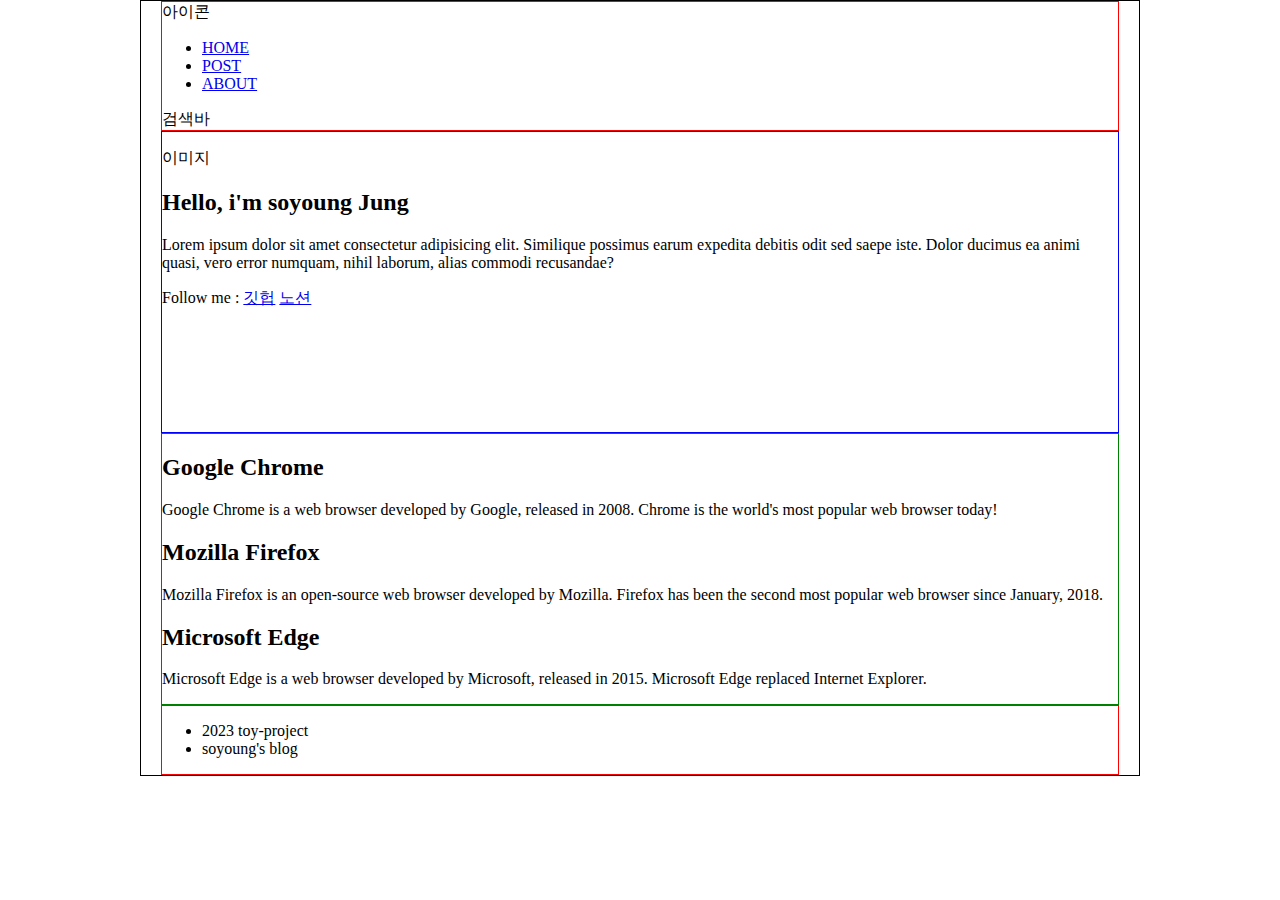
==== index.html @ da0aa0c5 "[ ADD-project ] HTML 페이지 생성" ====
<!DOCTYPE html>
<html lang="en">
  <head>
    <meta charset="UTF-8" />
    <meta name="viewport" content="width=device-width, initial-scale=1.0" />
    <title>soyoung's-Blog</title>
  </head>
  <link rel="stylesheet" href="./style.css">
  <body>

    <header class="header">
      <a>아이콘</a>
      <nav>
        <ul>
          <li><a href="/">HOME</a></li>
          <li><a href="/postpage.html">POST</a></li>
          <li><a href="/">ABOUT</a></li>
        </ul>
      </nav>
      <div>검색바</div>
    </header>

    <section class="intro-section">
      <p>이미지</p>
      <h2>Hello, i'm soyoung Jung</h2>
      <p>
        Lorem ipsum dolor sit amet consectetur adipisicing elit. Similique
        possimus earum expedita debitis odit sed saepe iste. Dolor ducimus ea
        animi quasi, vero error numquam, nihil laborum, alias commodi
        recusandae?
      </p>
      <div>
        <p>
          Follow me :
          <a href="/" target="_blank">깃헙</a>
          <a href="/" target="_blank">노션</a>
        </p>
      </div>
    </section>

    <section class="main-section" >
      <article class="main-article">
        <h2>Google Chrome</h2>
        <p>
          Google Chrome is a web browser developed by Google, released in 2008.
          Chrome is the world's most popular web browser today!
        </p>
      </article>
      <article>
        <h2>Mozilla Firefox</h2>
        <p>
          Mozilla Firefox is an open-source web browser developed by Mozilla.
          Firefox has been the second most popular web browser since January,
          2018.
        </p>
      </article>
      <article>
        <h2>Microsoft Edge</h2>
        <p>
          Microsoft Edge is a web browser developed by Microsoft, released in
          2015. Microsoft Edge replaced Internet Explorer.
        </p>
      </article>
    </section>

    <footer class="footer">
      <ul>
        <li>2023 toy-project</li>
        <li>soyoung's blog</li>
      </ul>
    </footer>

  </body>
</html>
---- style.css ----
body {
  border: 1px solid;
  max-width: 1000px;
  margin: 0 auto;
  padding: 0 20px;
  box-sizing: border-box;
}
.header {
  border: 1px solid red;
}
.footer {
  border: 1px solid red;
}
.intro-section {
  height: 300px;
  border: 1px solid blue;
}
.main-section {
  border: 1px solid green;
}
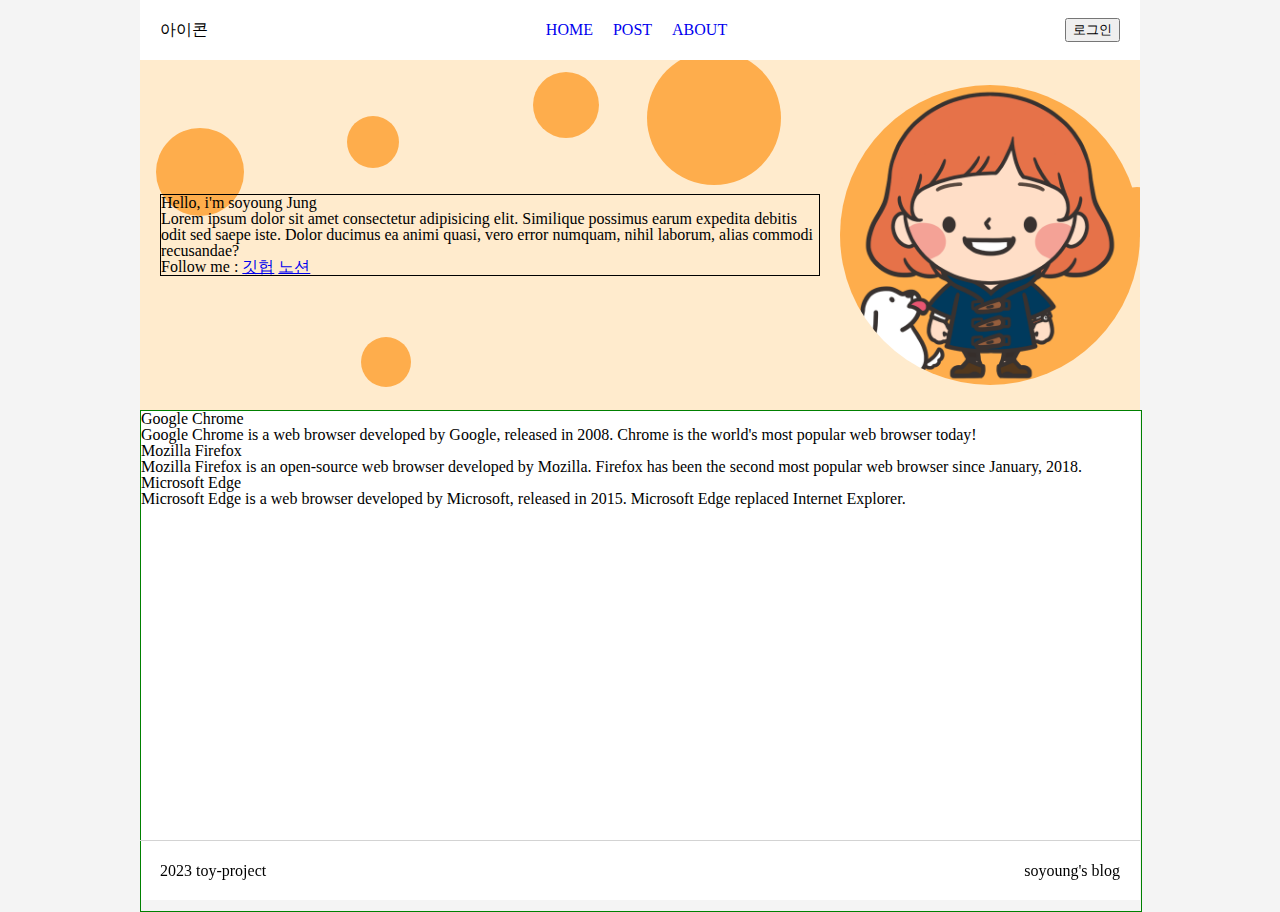
==== commit 5d66e9d8: "[ ADD-style ] intro-profile section style을 추가하라" ====
--- a/index.html
+++ b/index.html
@@ -5,70 +5,70 @@
     <meta name="viewport" content="width=device-width, initial-scale=1.0" />
     <title>soyoung's-Blog</title>
   </head>
-  <link rel="stylesheet" href="./style.css">
+  <link rel="stylesheet" href="./style/style.css" />
   <body>
+    <div class="contents-box">
+      <header class="header">
+        <a>아이콘</a>
+        <nav>
+          <ul>
+            <li><a href="/">HOME</a></li>
+            <li><a href="/postpage.html">POST</a></li>
+            <li><a href="/">ABOUT</a></li>
+          </ul>
+        </nav>
+        <button>로그인</button>
+      </header>
 
-    <header class="header">
-      <a>아이콘</a>
-      <nav>
+      <section class="intro-profile">
+        <div>
+          <h2>Hello, i'm soyoung Jung</h2>
+          <p>
+            Lorem ipsum dolor sit amet consectetur adipisicing elit. Similique
+            possimus earum expedita debitis odit sed saepe iste. Dolor ducimus
+            ea animi quasi, vero error numquam, nihil laborum, alias commodi
+            recusandae?
+          </p>
+          <p>
+            Follow me :
+            <a href="/" target="_blank">깃헙</a>
+            <a href="/" target="_blank">노션</a>
+          </p>
+        </div>
+        <img src="./image/profile.jpg" alt="soyoung-profile" />
+      </section>
+
+      <section class="main-section">
+        <article class="main-article">
+          <h2>Google Chrome</h2>
+          <p>
+            Google Chrome is a web browser developed by Google, released in
+            2008. Chrome is the world's most popular web browser today!
+          </p>
+        </article>
+        <article class="main-article">
+          <h2>Mozilla Firefox</h2>
+          <p>
+            Mozilla Firefox is an open-source web browser developed by Mozilla.
+            Firefox has been the second most popular web browser since January,
+            2018.
+          </p>
+        </article>
+        <article class="main-article">
+          <h2>Microsoft Edge</h2>
+          <p>
+            Microsoft Edge is a web browser developed by Microsoft, released in
+            2015. Microsoft Edge replaced Internet Explorer.
+          </p>
+        </article>
+      </section>
+
+      <footer class="footer">
         <ul>
-          <li><a href="/">HOME</a></li>
-          <li><a href="/postpage.html">POST</a></li>
-          <li><a href="/">ABOUT</a></li>
+          <li>2023 toy-project</li>
+          <li>soyoung's blog</li>
         </ul>
-      </nav>
-      <div>검색바</div>
-    </header>
-
-    <section class="intro-section">
-      <p>이미지</p>
-      <h2>Hello, i'm soyoung Jung</h2>
-      <p>
-        Lorem ipsum dolor sit amet consectetur adipisicing elit. Similique
-        possimus earum expedita debitis odit sed saepe iste. Dolor ducimus ea
-        animi quasi, vero error numquam, nihil laborum, alias commodi
-        recusandae?
-      </p>
-      <div>
-        <p>
-          Follow me :
-          <a href="/" target="_blank">깃헙</a>
-          <a href="/" target="_blank">노션</a>
-        </p>
-      </div>
-    </section>
-
-    <section class="main-section" >
-      <article class="main-article">
-        <h2>Google Chrome</h2>
-        <p>
-          Google Chrome is a web browser developed by Google, released in 2008.
-          Chrome is the world's most popular web browser today!
-        </p>
-      </article>
-      <article>
-        <h2>Mozilla Firefox</h2>
-        <p>
-          Mozilla Firefox is an open-source web browser developed by Mozilla.
-          Firefox has been the second most popular web browser since January,
-          2018.
-        </p>
-      </article>
-      <article>
-        <h2>Microsoft Edge</h2>
-        <p>
-          Microsoft Edge is a web browser developed by Microsoft, released in
-          2015. Microsoft Edge replaced Internet Explorer.
-        </p>
-      </article>
-    </section>
-
-    <footer class="footer">
-      <ul>
-        <li>2023 toy-project</li>
-        <li>soyoung's blog</li>
-      </ul>
-    </footer>
-
+      </footer>
+    </div>
   </body>
 </html>
--- a/style/style.css
+++ b/style/style.css
@@ -0,0 +1,81 @@
+@import url("./reset.css");
+/* #FEAD4C */
+
+body {
+  background-color: #f4f4f4;
+}
+body .contents-box {
+  max-width: 1000px;
+  height: 100vh;
+  margin: 0 auto;
+  background-color: white;
+}
+/* header */
+.header {
+  width: 100%;
+  height: 60px;
+  padding: 0 20px;
+  box-sizing: border-box;
+  display: flex;
+  justify-content: space-between;
+  align-items: center;
+}
+.header nav {
+  width: 500px;
+}
+.header nav ul {
+  display: flex;
+  justify-content: center;
+  list-style-type: none;
+}
+.header > nav > ul > li > a {
+  margin: 0 10px;
+  text-decoration: none;
+}
+/* intro-profile */
+.intro-profile {
+  width: 100%;
+  height: 350px;
+  display: flex;
+  justify-content: space-between;
+  align-items: center;
+  background-image: url("../image/profile-circle.svg");
+  background-position: bottom;
+}
+.intro-profile > img {
+  max-width: 300px;
+  height: 300px;
+  object-fit: cover;
+  border-radius: 50%;
+}
+.intro-profile > div {
+  border: 1px solid;
+  margin: 20px;
+}
+/* main-section */
+.main-section {
+  width: 100%;
+  height: 500px;
+  margin-bottom: 60px;
+  border: 1px solid green;
+}
+
+/* footer */
+.footer {
+  width: 1000px;
+  height: 60px;
+  padding: 0 20px;
+  box-sizing: border-box;
+  position: fixed;
+  bottom: 0;
+  left: 50%;
+  transform: translateX(-50%);
+  border-top: 1px solid lightgray;
+}
+.footer > ul {
+  width: 100%;
+  height: 100%;
+  display: flex;
+  justify-content: space-between;
+  align-items: center;
+}
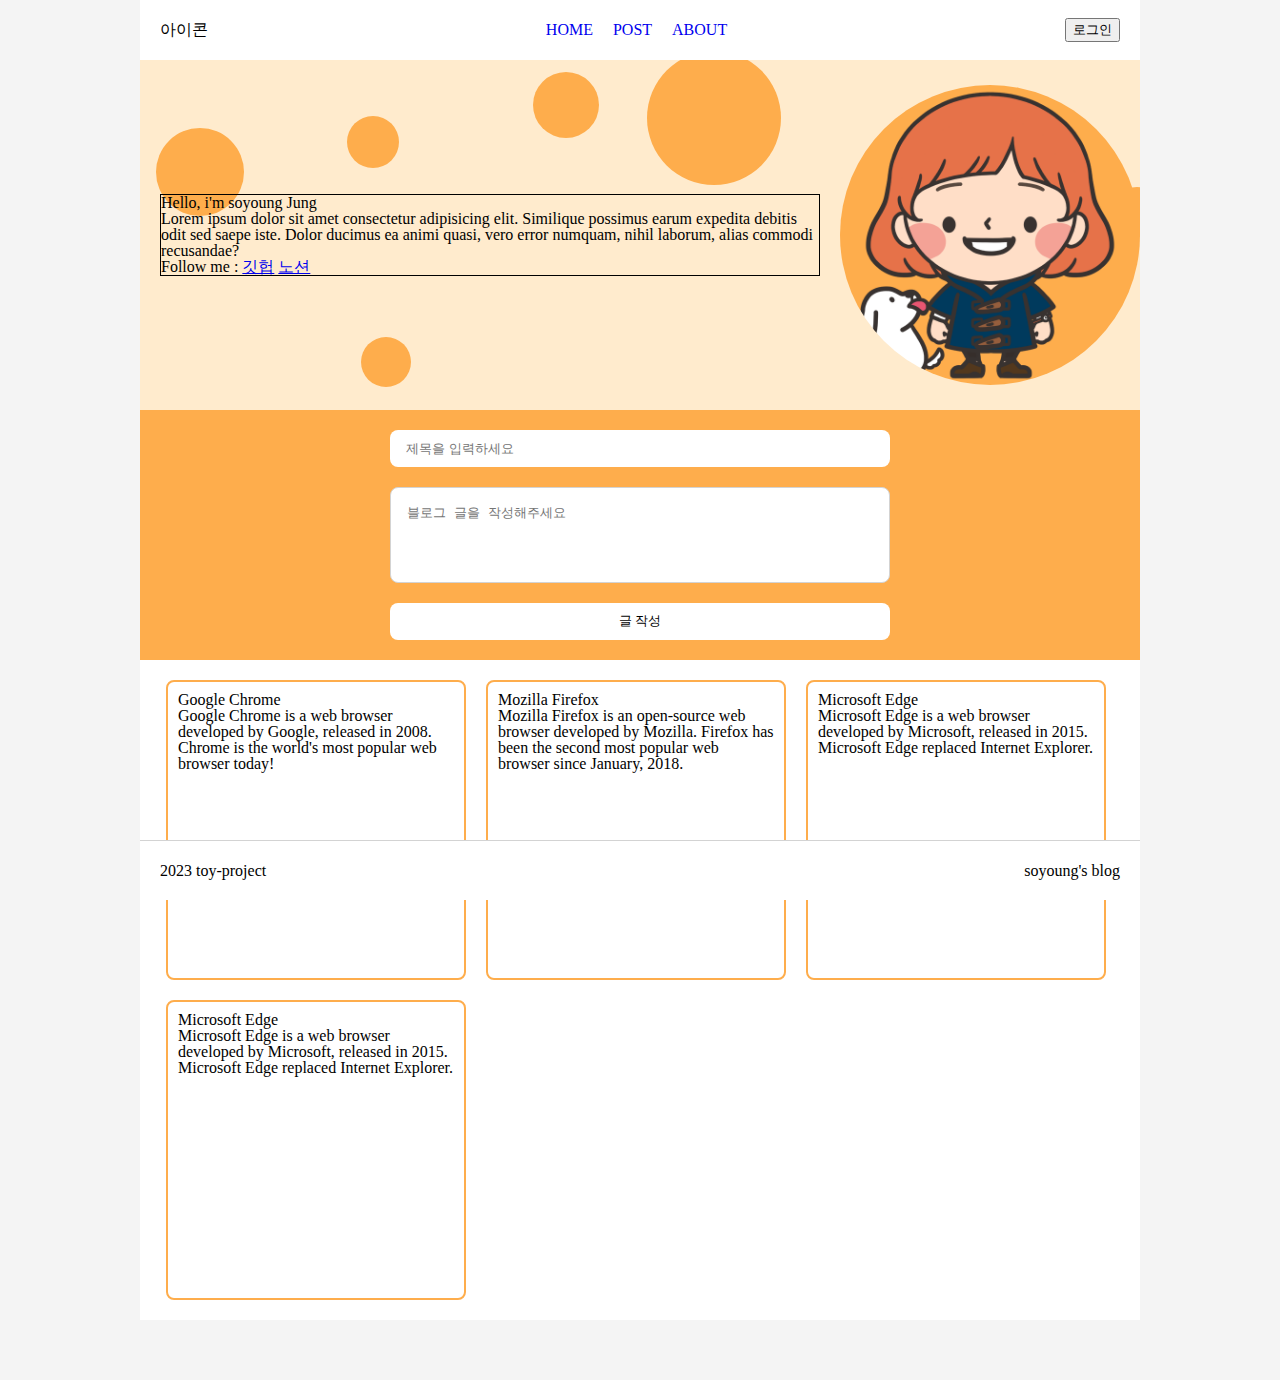
==== commit 7436da73: "style 추가" ====
--- a/index.html
+++ b/index.html
@@ -13,7 +13,7 @@
         <nav>
           <ul>
             <li><a href="/">HOME</a></li>
-            <li><a href="/postpage.html">POST</a></li>
+            <li><a href="/">POST</a></li>
             <li><a href="/">ABOUT</a></li>
           </ul>
         </nav>
@@ -36,6 +36,15 @@
           </p>
         </div>
         <img src="./image/profile.jpg" alt="soyoung-profile" />
+      </section>
+
+      <section class="create-post-section">
+        <input type="text" placeholder="제목을 입력하세요" />
+        <textarea
+          placeholder="블로그 글을 작성해주세요"
+          maxlength="500"
+        ></textarea>
+        <button>글 작성</button>
       </section>
 
       <section class="main-section">
@@ -61,6 +70,13 @@
             2015. Microsoft Edge replaced Internet Explorer.
           </p>
         </article>
+        <article class="main-article">
+          <h2>Microsoft Edge</h2>
+          <p>
+            Microsoft Edge is a web browser developed by Microsoft, released in
+            2015. Microsoft Edge replaced Internet Explorer.
+          </p>
+        </article>
       </section>
 
       <footer class="footer">
--- a/style/style.css
+++ b/style/style.css
@@ -1,12 +1,12 @@
 @import url("./reset.css");
-/* #FEAD4C */
+/* #FEAD4C #FFEBCD*/
 
 body {
   background-color: #f4f4f4;
 }
 body .contents-box {
   max-width: 1000px;
-  height: 100vh;
+  min-height: 100vh;
   margin: 0 auto;
   background-color: white;
 }
@@ -52,12 +52,72 @@
   border: 1px solid;
   margin: 20px;
 }
+/* create-post-section */
+.create-post-section {
+  width: 100%;
+  height: 250px;
+  padding: 20px;
+  box-sizing: border-box;
+  display: flex;
+  flex-direction: column;
+  justify-content: space-between;
+  align-items: center;
+  background-color: #fead4c;
+}
+.create-post-section > input {
+  width: 500px;
+  height: 40px;
+  padding-left: 16px;
+  box-sizing: border-box;
+  border: none;
+  border-radius: 8px;
+  margin-bottom: 20px;
+  outline: none;
+}
+.create-post-section > textarea {
+  width: 500px;
+  height: 100px;
+  resize: none;
+  padding: 16px;
+  box-sizing: border-box;
+  border: 1px solid lightgray;
+  border-radius: 8px;
+  outline: none;
+  margin-bottom: 20px;
+}
+.create-post-section > button {
+  width: 500px;
+  height: 40px;
+  background-color: white;
+  border: none;
+  border-radius: 8px;
+  cursor: pointer;
+}
+.create-post-section > button:hover {
+  /* background-color: #; */
+  box-shadow: 2px 2px 3px rgb(170, 169, 169);
+}
+
 /* main-section */
 .main-section {
   width: 100%;
-  height: 500px;
+  padding: 10px 16px;
+  box-sizing: border-box;
   margin-bottom: 60px;
-  border: 1px solid green;
+  display: flex;
+  flex-wrap: wrap;
+  justify-content: flex-start;
+  align-items: center;
+}
+.main-section > .main-article {
+  border: 1px solid;
+  max-width: 300px;
+  height: 300px;
+  margin: 10px;
+  padding: 10px;
+  box-sizing: border-box;
+  border: 2px solid #FEAD4C;
+  border-radius: 8px;
 }
 
 /* footer */
@@ -71,6 +131,7 @@
   left: 50%;
   transform: translateX(-50%);
   border-top: 1px solid lightgray;
+  background-color: white;
 }
 .footer > ul {
   width: 100%;
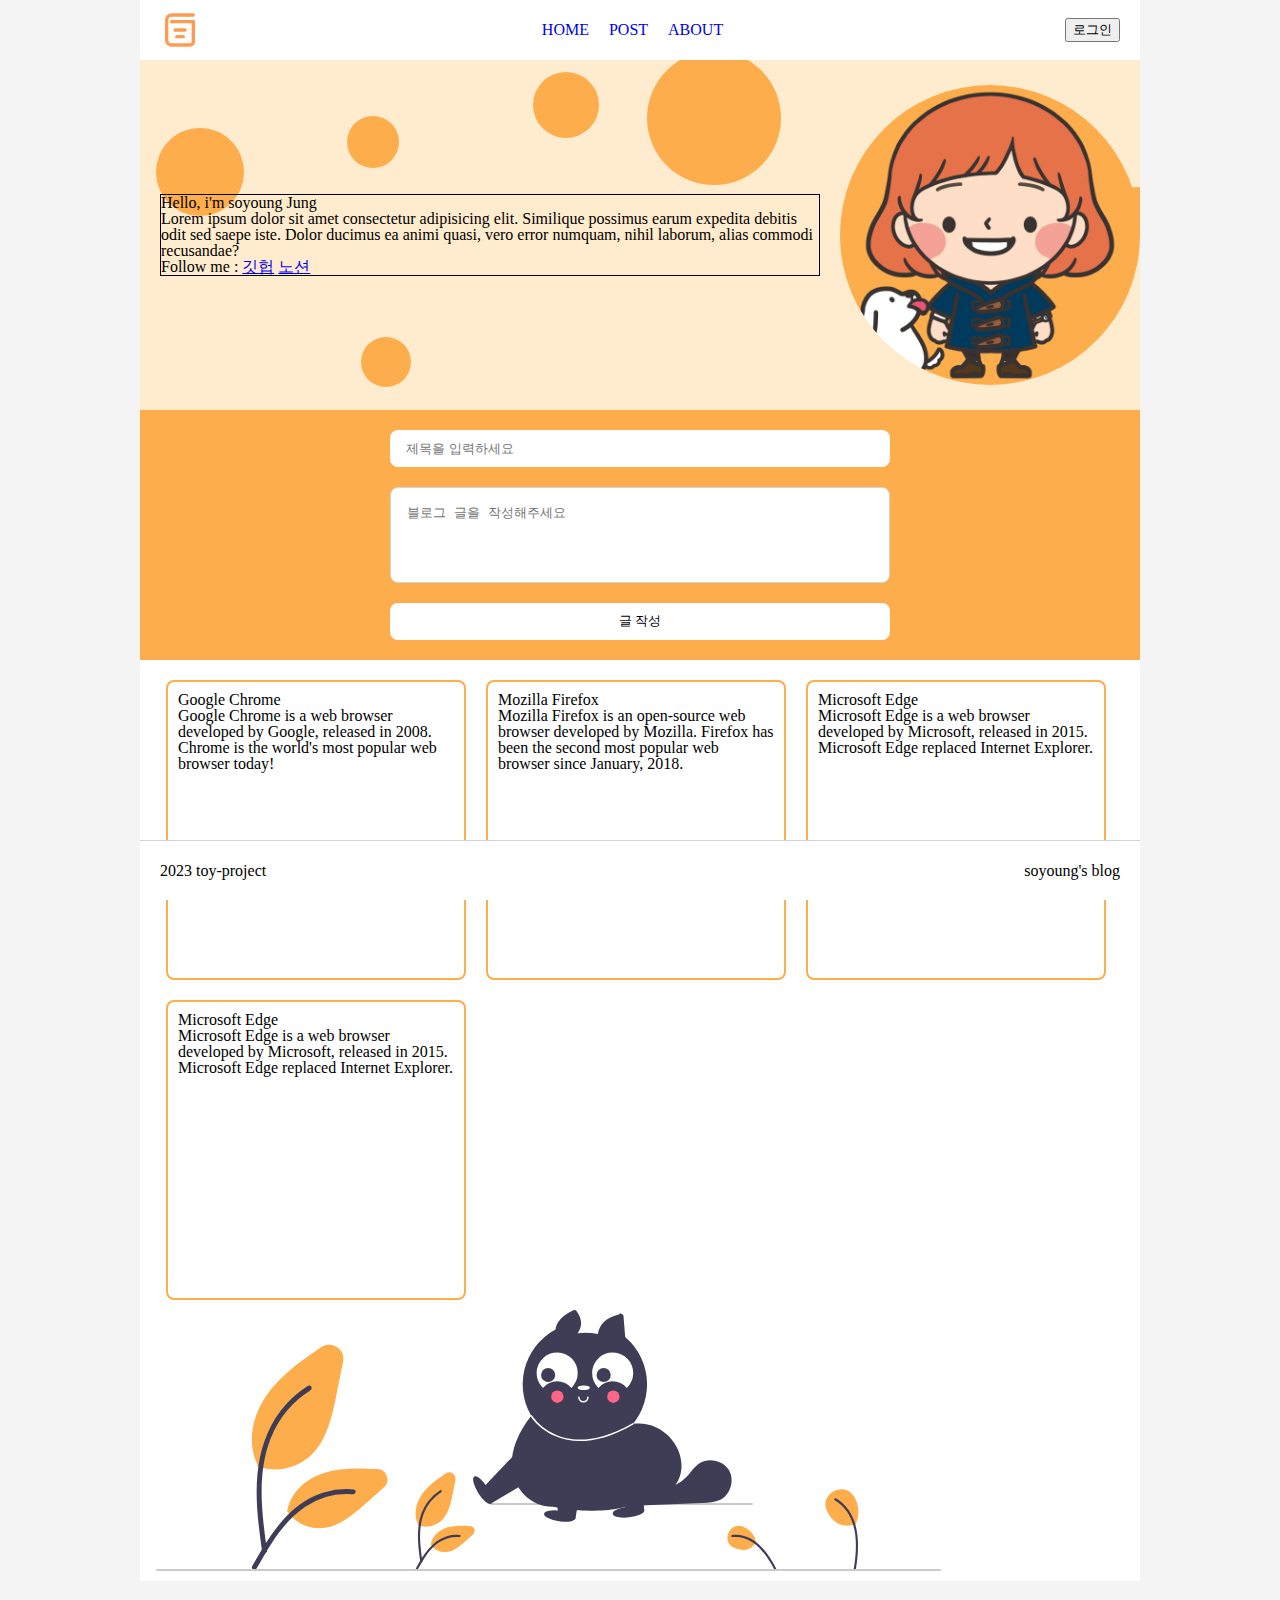
==== commit 3a04ee68: "[ ADD ] svg image를 다양하게 활용해보기" ====
--- a/index.html
+++ b/index.html
@@ -9,7 +9,7 @@
   <body>
     <div class="contents-box">
       <header class="header">
-        <a>아이콘</a>
+        <a href="/" class="logo-img"></a>
         <nav>
           <ul>
             <li><a href="/">HOME</a></li>
@@ -48,7 +48,7 @@
       </section>
 
       <section class="main-section">
-        <article class="main-article">
+        <article class="main-article" >
           <h2>Google Chrome</h2>
           <p>
             Google Chrome is a web browser developed by Google, released in
@@ -77,6 +77,8 @@
             2015. Microsoft Edge replaced Internet Explorer.
           </p>
         </article>
+        <!-- <div class="image-cat"></div> -->
+        <img src="./image/cat2.svg" />
       </section>
 
       <footer class="footer">
--- a/style/style.css
+++ b/style/style.css
@@ -19,6 +19,13 @@
   display: flex;
   justify-content: space-between;
   align-items: center;
+}
+.header > a {
+  width: 40px;
+  height: 40px;
+}
+.logo-img {
+  background-image: url("data:image/svg+xml,%3C%3Fxml version='1.0' %3F%3E%3Csvg data-name='025_SCIENCE' id='_025_SCIENCE' viewBox='0 0 24 24' xmlns='http://www.w3.org/2000/svg'%3E%3Cdefs%3E%3Cstyle%3E.cls-1%7Bfill:%23FF9B50;%7D%3C/style%3E%3C/defs%3E%3Cpath class='cls-1' d='M18,22H7a4,4,0,0,1-4-4V6A4,4,0,0,1,7,2H20a1,1,0,0,1,0,2H7A2,2,0,0,0,5,6V18a2,2,0,0,0,2,2H18a1,1,0,0,0,1-1V7a1,1,0,0,1,2,0V19A3,3,0,0,1,18,22Z'/%3E%3Cpath class='cls-1' d='M20,8H7A1,1,0,0,1,7,6H20a1,1,0,0,1,0,2Z'/%3E%3Cpath class='cls-1' d='M15,13H9a1,1,0,0,1,0-2h6a1,1,0,0,1,0,2Z'/%3E%3Cpath class='cls-1' d='M14,17H10a1,1,0,0,1,0-2h4a1,1,0,0,1,0,2Z'/%3E%3C/svg%3E ");
 }
 .header nav {
   width: 500px;
@@ -116,10 +123,12 @@
   margin: 10px;
   padding: 10px;
   box-sizing: border-box;
-  border: 2px solid #FEAD4C;
+  border: 2px solid #fead4c;
   border-radius: 8px;
 }
-
+.image-cat {
+  background-image: url("data:image/svg+xml,%3Csvg xmlns='http://www.w3.org/2000/svg' width='200' height='160' data-name='Layer 1'%3E%3Cpath fill='%23fead4c' d='M118.968 159.29a52.292 52.292 0 0 1-17.347-2.945l-.415-.145.342-1.599c-10.089-19.76-6.605-46.92 8.899-69.252 14.104-20.317 35.584-35.107 54.534-48.153a14.232 14.232 0 0 1 22.028 14.502l-6.699 33.625c-4.877 24.485-10.676 47.656-27.839 62.061a52.937 52.937 0 0 1-33.503 11.907Z'/%3E%3Cpath fill='%233f3d56' d='M106.09 241.404c-3.508-25.553-7.116-51.436-4.65-77.262 2.185-22.937 9.183-45.336 23.43-63.71a105.983 105.983 0 0 1 27.192-24.641c2.718-1.716 5.221 2.592 2.514 4.301a100.756 100.756 0 0 0-39.856 48.086c-8.677 22.069-10.07 46.127-8.575 69.57.903 14.177 2.823 28.262 4.75 42.33a2.58 2.58 0 0 1-1.74 3.063 2.506 2.506 0 0 1-3.064-1.74Z' data-name='abd51855-a673-4ef9-adc8-1347fdb580b5-45'/%3E%3Cpath fill='%23fead4c' d='M163.443 218.198a39.135 39.135 0 0 1-32.526-17.522l-.243-.369.973-.825c2.927-16.093 17.105-30.463 36.176-36.644 17.33-5.618 36.529-4.7 53.461-3.886a10.608 10.608 0 0 1 6.514 18.548l-18.92 16.705c-13.793 12.183-27.543 23.184-44.066 23.968-.457.016-.915.025-1.37.025Z'/%3E%3Cpath fill='%233f3d56' d='M96.176 256.093c16.885-29.877 36.47-63.082 71.466-73.696a79.748 79.748 0 0 1 30.058-3.103c3.192.275 2.395 5.194-.79 4.92a74.089 74.089 0 0 0-47.97 12.691c-13.526 9.207-24.058 22.007-32.971 35.58-5.46 8.315-10.35 16.982-15.242 25.637-1.562 2.767-6.132.769-4.551-2.03Z' data-name='b6a87e1b-685a-4f79-adc0-a59c983b9bff-46'/%3E%3Cpath fill='%23fead4c' d='M269.826 216.504a22.848 22.848 0 0 1-7.58-1.288l-.416-.145.18-.836c-4.346-8.613-2.821-20.4 3.906-30.09 6.116-8.812 15.41-15.21 23.608-20.855a6.426 6.426 0 0 1 9.948 6.549l-2.891 14.512c-2.116 10.62-4.634 20.672-12.112 26.947a23.131 23.131 0 0 1-14.643 5.206Z'/%3E%3Cpath fill='%233f3d56' d='M264.268 251.66c-1.513-11.029-3.071-22.2-2.007-33.346.944-9.9 3.964-19.568 10.113-27.498a45.741 45.741 0 0 1 11.736-10.635c1.173-.74 2.253 1.12 1.085 1.857a43.487 43.487 0 0 0-17.202 20.754c-3.745 9.525-4.346 19.908-3.701 30.026.39 6.12 1.218 12.198 2.05 18.27a1.114 1.114 0 0 1-.75 1.322 1.082 1.082 0 0 1-1.323-.751Z' data-name='ebf62926-f2ef-4574-b3b9-03deb0cc338a-47'/%3E%3Cpath fill='%23fead4c' d='M289.023 241.928a17.175 17.175 0 0 1-14.277-7.69l-.243-.37.535-.453c1.322-7.007 7.498-13.248 15.787-15.935 7.53-2.44 15.84-2.043 23.175-1.69a4.862 4.862 0 0 1 2.986 8.502l-8.166 7.21c-5.993 5.293-11.97 10.073-19.193 10.415a15.58 15.58 0 0 1-.604.011Z'/%3E%3Cpath fill='%233f3d56' d='M259.99 258c7.287-12.895 15.74-27.227 30.844-31.807a34.42 34.42 0 0 1 12.973-1.34c1.378.12 1.034 2.242-.34 2.124a31.977 31.977 0 0 0-20.705 5.477c-5.838 3.974-10.383 9.499-14.23 15.356-2.357 3.59-4.467 7.33-6.578 11.066-.675 1.194-2.647.331-1.965-.876Z' data-name='ab8c1ad0-4924-41ff-9be1-1da9c47377aa-48'/%3E%3Cpath fill='%23fead4c' d='M691.193 215.537c-8.648 0-15.24-4.67-20.015-14.116-4.577-9.057.17-16.876 6.518-20.309 6.362-3.44 15.523-3.13 20.602 5.673 4.95 8.579 5.518 17.47 1.69 26.431l.188.88-.45.13a31.017 31.017 0 0 1-8.533 1.31Z'/%3E%3Cpath fill='%233f3d56' d='M699.732 259.66c4.422-25.014 4.701-56.695-19.843-71.478-1.172-.741-2.252 1.118-1.084 1.856 23.697 14.332 22.993 44.938 18.852 69.05a1.076 1.076 0 0 0 2.074.57Z' data-name='fe56ea42-b5c6-4c01-a160-1e56b0952e49-49'/%3E%3Cpath fill='%23fead4c' d='M586.91 239.958a21.011 21.011 0 0 1-8.884-2.238c-6.958-3.265-7.714-10.124-5.473-15.115 2.217-4.935 7.788-8.88 14.782-5.878a20.888 20.888 0 0 1 12.613 14.676l.57.482-.28.377c-3.83 5.14-8.234 7.696-13.328 7.696Z'/%3E%3Cpath fill='%233f3d56' d='M620.01 258c-8.708-16.672-22.616-35.527-43.818-33.146-1.377.118-1.033 2.241.342 2.123 20.139-2.084 33.242 16.028 41.512 31.899.675 1.194 2.647.331 1.965-.876Z' data-name='bd957783-9dde-42d5-bbc3-75df1df1a96d-50'/%3E%3Cpath fill='%23cacaca' d='M784 260.841H1a1 1 0 0 1 0-2h783a1 1 0 0 1 0 2ZM596 194.841H335a1 1 0 0 1 0-2h261a1 1 0 0 1 0 2Z'/%3E%3Cpath fill='%233f3d56' d='m469.186 26.93-1.718-21.392a2.899 2.899 0 0 0-4.744-1.113c-13.791 3.384-19.356 10.584-20.95 19.627a61.783 61.783 0 0 0-20.14-.906c4.848-6.9 4.514-13.934-.53-21.087a2.899 2.899 0 0 0-4.722-1.305c-9.328 4.714-15.853 10.59-16.904 18.732a62.203 62.203 0 1 0 69.708 7.444Z'/%3E%3Cpath fill='%233f3d56' d='M476.953 113.739c50.415-6.467 78.775 75.767-2.557 80.349-4.99 5.475-44.103 10.053-77.25 2.494-29.753 1.192-63.575-37.726-21.867-90.806Z'/%3E%3Cpath fill='%233f3d56' d='M426.623 156.172v41.602h19.45l15.432-42.361M496.1 183.744c-.106-.153-.184-.314-.277-.471l-2.485.092Z'/%3E%3Cpath fill='%233f3d56' d='M572.736 159.706c-6.209-9.923-21.4-12.68-30.701-5.572-4.197 3.208-7.025 7.845-10.61 11.725a39.306 39.306 0 0 1-22.831 12.082c-6.094.914-12.539.418-18.166 2.927-5.458 2.433-9.575 9.38-6.604 14.405l62.84-2.316c6.027-.222 12.268-.497 17.657-3.204 10.46-5.255 14.624-20.123 8.415-30.047Z'/%3E%3Cpath fill='%23fff' d='M424.092 130.96a62.39 62.39 0 0 1-25.046-4.997c-16.525-7.173-24.099-19.278-24.413-19.79a.758.758 0 0 1 1.292-.794 55.775 55.775 0 0 0 23.802 19.226c14.88 6.434 40.293 9.657 76.845-11.522a.758.758 0 1 1 .76 1.312c-21.456 12.433-39.172 16.566-53.24 16.566ZM427.381 92.474a5.314 5.314 0 0 1-5.308-5.308.758.758 0 0 1 1.517 0 3.792 3.792 0 0 0 7.583 0 .758.758 0 0 1 1.516 0 5.314 5.314 0 0 1-5.308 5.308Z'/%3E%3Cellipse cx='427.76' cy='77.687' fill='%23fff' rx='6.066' ry='2.333'/%3E%3Cpath fill='%23fff' d='M386.97 77.858a18.496 18.496 0 0 1 28.39 0 20.558 20.558 0 1 0-29.065-.674q.33.345.674.674ZM442.477 77.858a18.496 18.496 0 0 1 28.39 0 20.558 20.558 0 1 0-29.065-.675q.33.346.675.675Z'/%3E%3Ccircle cx='392.152' cy='64.988' r='7.072' fill='%233f3d56'/%3E%3Ccircle cx='447.657' cy='64.988' r='7.072' fill='%233f3d56'/%3E%3Ccircle cx='457.334' cy='86.627' r='6.197' fill='%23ff6584'/%3E%3Ccircle cx='401.334' cy='86.627' r='6.197' fill='%23ff6584'/%3E%3Cellipse cx='534.159' cy='499.411' fill='%233f3d56' rx='5.308' ry='15.924' transform='rotate(-31.94 -127.625 702.201)'/%3E%3Cpath fill='%233f3d56' d='m360.474 142.389-33.788 35.588 8.81 15.171 31.897-19.06'/%3E%3Cellipse cx='611.283' cy='525.286' fill='%233f3d56' rx='5.308' ry='15.924' transform='rotate(-81.579 322.463 485.81)'/%3E%3Cpath fill='%233f3d56' d='m397.024 155.777 5.237 48.792 17.235 3.579 6.163-37.115'/%3E%3Cellipse cx='679.97' cy='521.336' fill='%233f3d56' rx='15.924' ry='5.308' transform='rotate(-6.174 -2384.885 2285.089)'/%3E%3Cpath fill='%233f3d56' d='m453.303 155.154 17.363 45.897 17.581-.879-3.388-37.471'/%3E%3C/svg%3E");
+}
 /* footer */
 .footer {
   width: 1000px;
